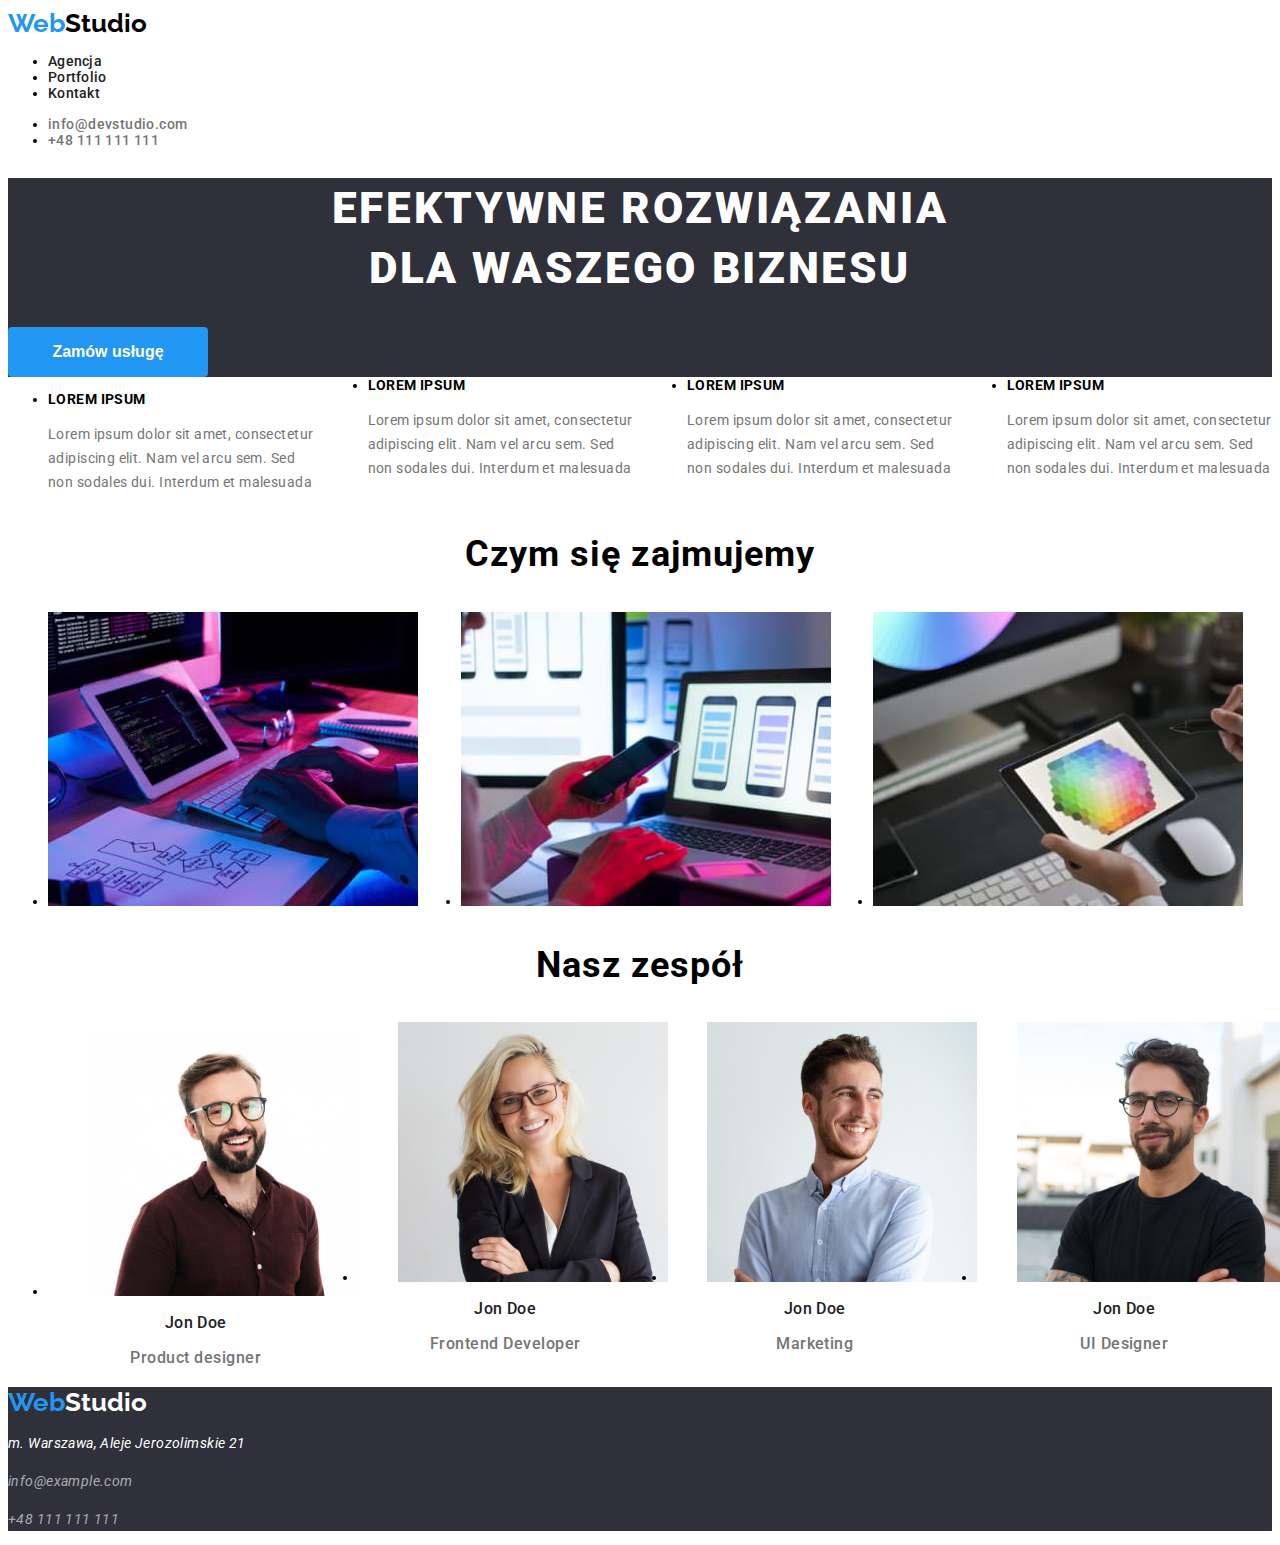
==== index.html @ ed07fb15 "copy reposytory 02" ====
<!DOCTYPE html>
<html lang="pl">

<head>
  <meta charset="UTF-8" />
  <meta name="description" content="zad 1 goit" />
  <title>WebStudio</title>
  <link rel="stylesheet" href="./css/styles.css" />
  <link rel="preconnect" href="https://fonts.googleapis.com">
  <link rel="preconnect" href="https://fonts.gstatic.com" crossorigin>
  <link href="https://fonts.googleapis.com/css2?family=Raleway:wght@700&family=Roboto:wght@400;500;700;900&display=swap"
    rel="stylesheet">
  <style>
    body {
      font-family: 'Roboto', sans-serif;
      font-size: 14px;
      line-height: 1.0;
    }
  </style>
</head>

<body>
  <header>
    <a class="link" href="./">
      <span class="logo logo-black"><span class="logo-blue">Web</span>Studio</span>
    </a>
    <nav>
      <ul>
        <li><a class="link navigation-text" href="./">Agencja</a></li>
        <li><a class="link navigation-text" href="./portfolio.html">Portfolio</a></li>
        <li><a class="link navigation-text" href="">Kontakt</a></li>
      </ul>
    </nav>
    <ul>
      <li>
        <a class="link address-text-top" href="mailto:info@devstudio.com"
          rel="noreferrer noopener">info@devstudio.com</a>
      </li>
      <li>
        <a class="link address-text-top" href="tel:+48111111111" rel="noreferrer noopener">+48 111 111 111</a>
      </li>
    </ul>
  </header>
  <main>
    <section class="background">
      <h1 class="center main-head-line">EFEKTYWNE ROZWIĄZANIA <br />DLA WASZEGO BIZNESU</h1>
      <button class="order-button order-button-text" type="button">Zamów usługę</button>
    </section>
    <section class="column4">
      <ul>
        <li>
          <p class="text-headline">LOREM IPSUM</p>
          <p class="text-content fading-text-on-white">
            Lorem ipsum dolor sit amet, consectetur adipiscing elit. Nam vel
            arcu sem. Sed non sodales dui. Interdum et malesuada
          </p>
        </li>
        <li>
          <p class="text-headline">LOREM IPSUM</p>
          <p class="text-content fading-text-on-white">
            Lorem ipsum dolor sit amet, consectetur adipiscing elit. Nam vel
            arcu sem. Sed non sodales dui. Interdum et malesuada
          </p>
        </li>
        <li>
          <p class="text-headline">LOREM IPSUM</p>
          <p class="text-content fading-text-on-white">
            Lorem ipsum dolor sit amet, consectetur adipiscing elit. Nam vel
            arcu sem. Sed non sodales dui. Interdum et malesuada
          </p>
        </li>
        <li>
          <p class="text-headline">LOREM IPSUM</p>
          <p class="text-content fading-text-on-white">
            Lorem ipsum dolor sit amet, consectetur adipiscing elit. Nam vel
            arcu sem. Sed non sodales dui. Interdum et malesuada
          </p>
        </li>
      </ul>
    </section>
    <section>
      <p class="center section-headline">Czym się zajmujemy</p>
      <ul class="column3">
        <li>
          <img src="./images/thing1.jpg" alt="pisanie kodu programu" width="370" height="294" />
        </li>
        <li>
          <img src="./images/thing2.jpg" alt="testowanie aplikacji" width="370" height="294" />
        </li>
        <li>
          <img src="./images/thing3.jpg" alt="projektowanie strony" width="370" height="294" />
        </li>
      </ul>
    </section>
    <section>
      <p class="center section-headline">Nasz zespół</p>
      <ul class="column4">
        <li>
          <figure>
            <img src="./images/person1.jpg" alt="brodaty mężczyzna" width="270" height="260" />
            <figcaption class="center">
              <p class="team-member">Jon Doe</p>
              <p class="member-position fading-text-on-white">Product designer</p>
            </figcaption>
          </figure>
        </li>
        <li>
          <figure>
            <img src="./images/person2.jpg" alt="kobieta" width="270" height="260" />
            <figcaption class="center">
              <p class="team-member">Jon Doe</p>
              <p class="member-position fading-text-on-white">Frontend Developer</p>
            </figcaption>
          </figure>
        </li>
        <li>
          <figure>
            <img src="./images/person3.jpg" alt="mężczyzna" width="270" height="260" />
            <figcaption class="center">
              <p class="team-member">Jon Doe</p>
              <p class="member-position fading-text-on-white">Marketing</p>
            </figcaption>
          </figure>
        </li>
        <li>
          <figure>
            <img src="./images/person4.jpg" alt="brodaty mężczyzna z tatuażem" width="270" height="260" />
            <figcaption class="center">
              <p class="team-member">Jon Doe</p>
              <p class="member-position fading-text-on-white">UI Designer</p>
            </figcaption>
          </figure>
        </li>
      </ul>
    </section>
  </main>
  <footer class="background">
    <span class="logo logo-white"><span class="logo-blue">Web</span>Studio</span>
    <address>
      <p class="street-address">m. Warszawa, Aleje Jerozolimskie 21</p>
      <p><a class="address-text-bottom" href="mailto:info@example.com" rel="noreferrer noopener">info@example.com </a>
      </p>
      <p><a class="address-text-bottom" href="tel:+48111111111" rel="noreferrer noopener">+48 111 111 111</a></p>
    </address>
  </footer>
</body>

</html>
---- css/styles.css ----
/*Color palete*/
    :root {
        --main-blue: #2196F3;
        --fade-on-white: #757575;
        --fade-on-black: #ffffff99;
        --background-color: #2F303A;
        --lighter-black: #212121;
        --white: #fff;
        --black: #000;
        --kolor7: #f5f4fa;
    }

/*Heder and Footer*/    
    .logo {
        font-family: 'Raleway', sans-serif;;
        font-size: 26px;
        font-weight: 700;
        line-height: 30.52px;
    }
    .logo-white {
        color: var(--white);
    }
    .logo-black {
        color: var(--black)
    }
    .logo-blue {
        color: var(--main-blue)
    }
    .navigation-text {
        color: var(--lighter-black);
        font-size: 14px;
        font-weight: 500;
        letter-spacing: 0.02em;
        line-height: 16.41px;
    }
    .address-text-top {
        color: var(--fade-on-white);
        font-size: 14px;
        font-weight: 500;
        letter-spacing: 0.03em;
        line-height: 16.41px;
    }
    .street-address {
        font-size: 14px;
        font-weight: 400;
        letter-spacing: 0.03em;
        line-height: 24px;
    }
    .address-text-bottom {
        color: var(--fade-on-black);
        font-size: 14px;
        font-weight: 400;
        letter-spacing: 0.03em;
        text-decoration: none;
        line-height: 24px;
    }
    .address-text-bottom:hover {
        color: var(--white);
    }
    .address-text-bottom:focus {
        color: var(--white);
    }

/*Body text elements*/
    .main-head-line {
        font-weight: 900;
        font-size: 44px;
        letter-spacing: 0.06em;
        line-height: 60px;
    }
    .section-headline {
        font-size: 36px;
        font-weight: 700;
        letter-spacing: 0.03em;
        line-height: 42.19px;
    }
    .text-headline {
        font-size: 14px;
        font-weight: 700;
        letter-spacing: 0.03em;
        line-height: 16.41px;
    }
    .text-content {
        font-size: 14px;
        font-weight: 400;
        letter-spacing: 0.03em;
        line-height: 24px;
    }

/*Staf*/
    .team-member {
        color: var(--lighter-black);
        font-size: 16px;
        font-weight: 500;
        letter-spacing: 0.03em;
        line-height: 18.75px;
    }
    .member-position {
        font-size: 16px;
        font-weight: 500;
        letter-spacing: 0.03em;
        line-height: 18.75px;
    }

/*Product*/
    .product-name {
        font-weight: 700;
        font-size: 18px;
        letter-spacing: 0.06em;
        line-height: 18px;
    }
    .product-description {
        color: var(--fade-on-white);
        font-size: 16px;
        font-weight: 400;
        letter-spacing: 0.03em;
        line-height: 16px;
    }

/*Link*/
    .link {
        text-decoration:none;
    }
    .link:hover {
        color:var(--main-blue)
    }
    .link:focus {
        color: var(--main-blue)
    }
    
/*Index Page: Order button*/
    .order-button {
        color: var(--white);
        background-color:var(--main-blue);
        border-radius: 4px;
        border: none;
        padding: 10px 41px;
        width: 200px;
        height: 50px;
    }
    .order-button-text {
        font-weight: 700;
        font-size: 16px;
    }
    .order-button:hover {
        cursor: pointer;
        color:  var(--black);
        background-color: var(--white);
        border: 3px solid var(--main-blue)
    }
    .order-button:focus {
        color: var(--black);
        background-color: var(--white);
        border: 2px solid var(--main-blue)
    }
    
/*Portfolio page: buttons*/
    .selector-button-text {
        color: var(--lighter-black);
        background-color: var(--kolor7);
        font-size: 16px;
        font-weight: 500;
        letter-spacing: 0.03em;
        line-height: 26px;
    }
    .selector-button {
        background-color: var(--kolor7);
        border-radius: 4px;
        border: none;
        padding: 6px 22px;
        cursor: pointer;
    }
    .selector-button:hover {
        background-color: var(--main-blue);
        color: var(--white);
    }
    .selector-button:focus {
        background-color: var(--main-blue);
        color: var(--white);
        cursor: pointer;
    }
    
/*Kolumns*/
    .column3 {
        columns: 3;
    }
    .column4 {
        columns: 4;
    }
    .column5 {
        columns: 5;
    }
    
/*Text modyfikation*/
    .center {
        text-align: center;
    }
    .fading-text-on-white {
        color: var(--fade-on-white);
    }
    .background {
        color: var(--white);
        background-color: var(--background-color);
    }
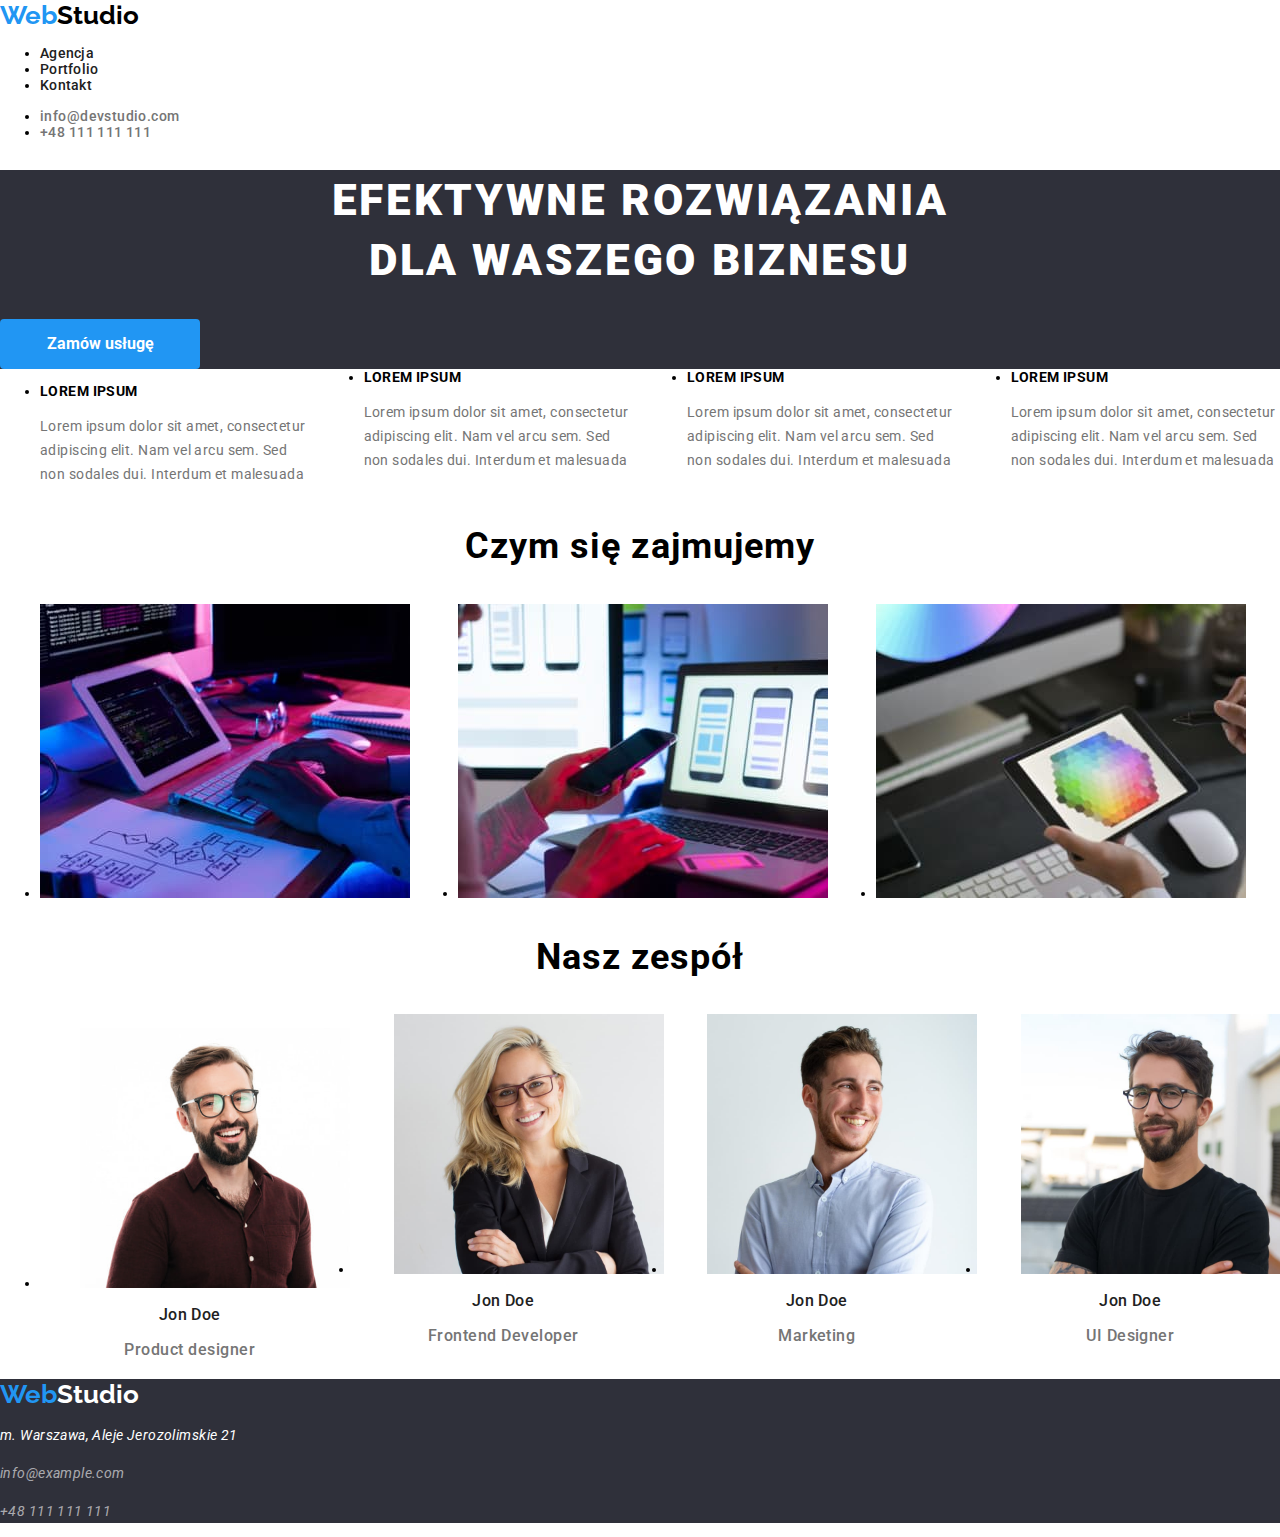
==== commit 36c51750: "added link to "modern"" ====
--- a/index.html
+++ b/index.html
@@ -5,6 +5,7 @@
   <meta charset="UTF-8" />
   <meta name="description" content="zad 1 goit" />
   <title>WebStudio</title>
+  <link rel="stylesheet" href="./css/modern-normalize.min.css" />
   <link rel="stylesheet" href="./css/styles.css" />
   <link rel="preconnect" href="https://fonts.googleapis.com">
   <link rel="preconnect" href="https://fonts.gstatic.com" crossorigin>
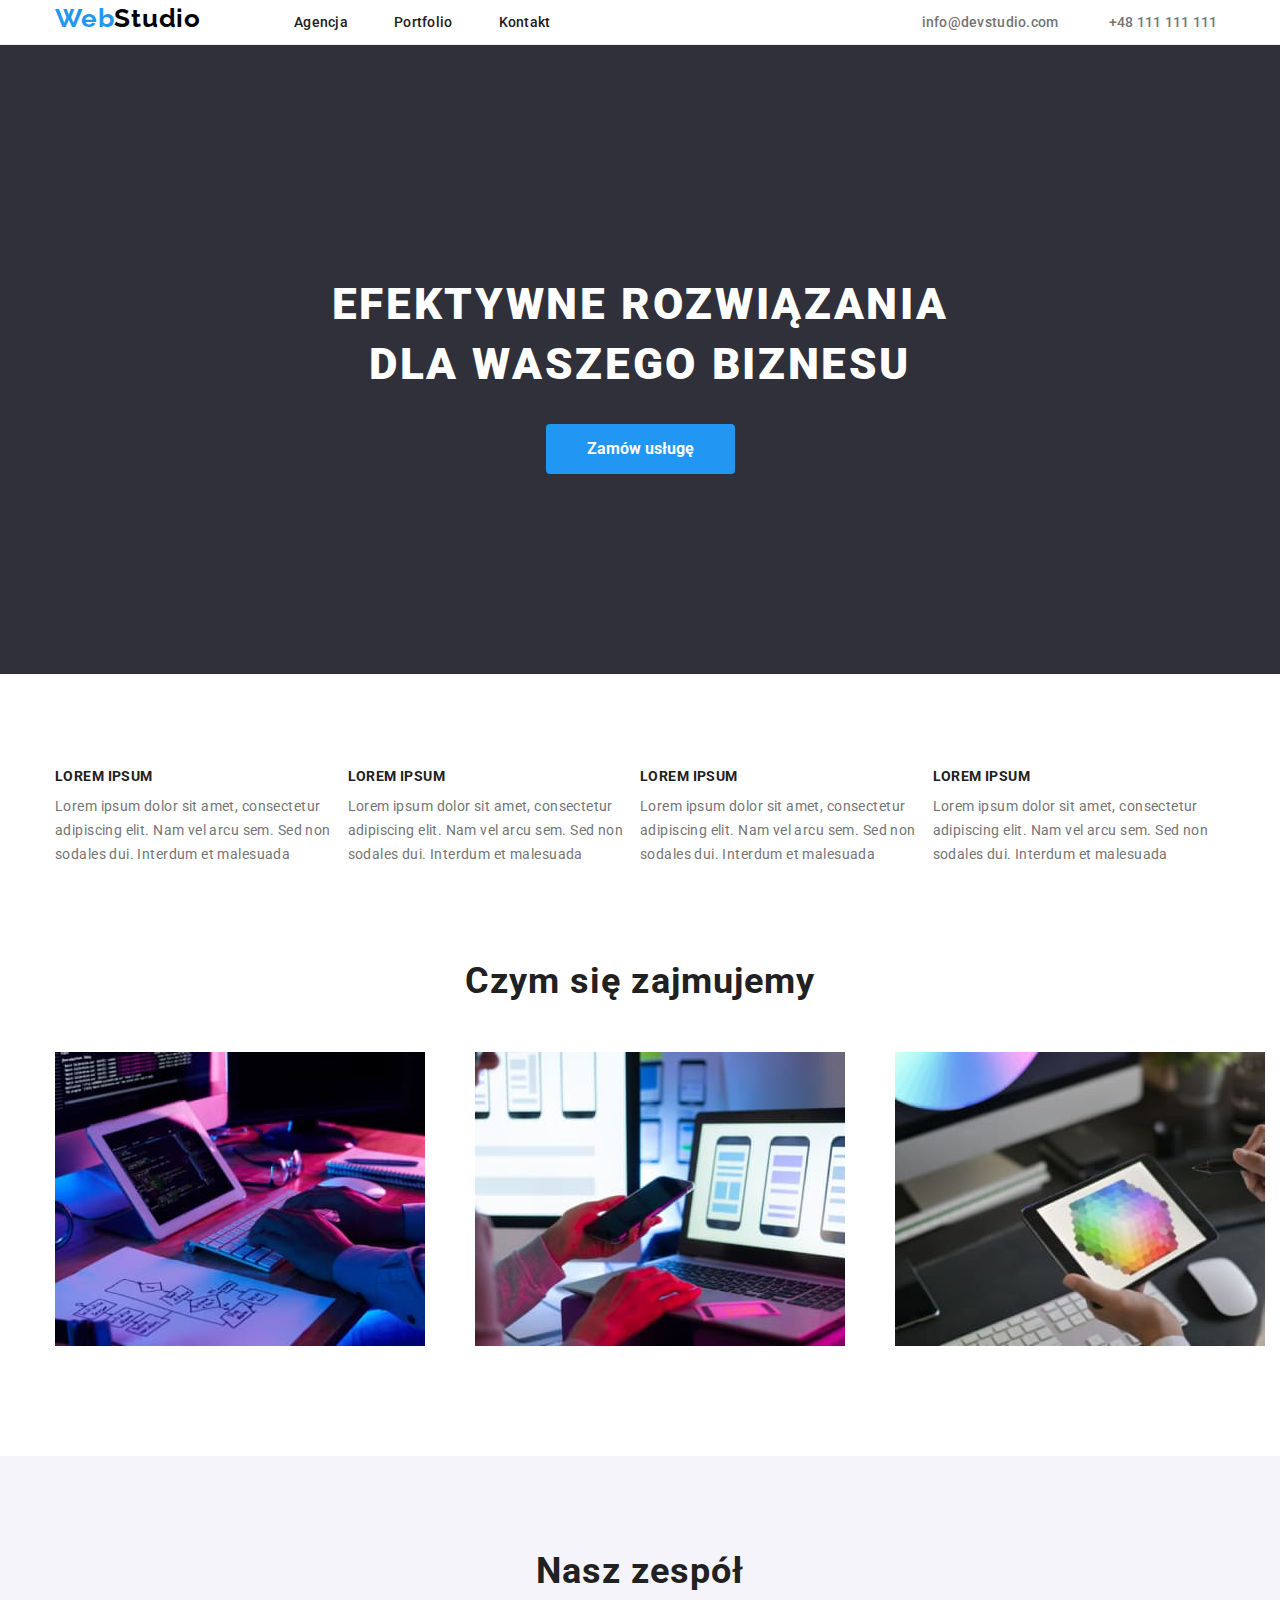
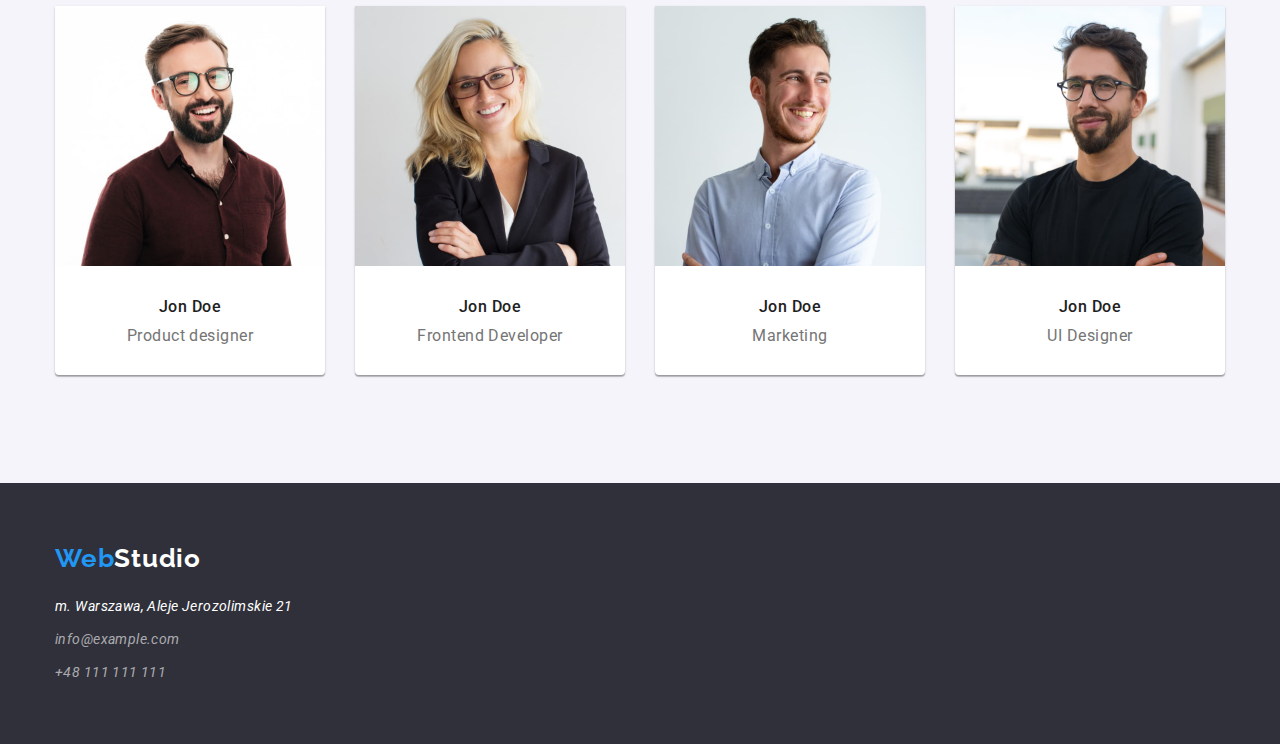
==== commit bb68082f: "Update index.html" ====
--- a/index.html
+++ b/index.html
@@ -21,128 +21,142 @@
 </head>
 
 <body>
-  <header>
-    <a class="link" href="./">
-      <span class="logo logo-black"><span class="logo-blue">Web</span>Studio</span>
-    </a>
-    <nav>
-      <ul>
-        <li><a class="link navigation-text" href="./">Agencja</a></li>
-        <li><a class="link navigation-text" href="./portfolio.html">Portfolio</a></li>
-        <li><a class="link navigation-text" href="">Kontakt</a></li>
+  <header class="border">
+    <div class="container flex-header">
+      <a class="link" href="./">
+        <span class="logo logo-header"><span class="logo-blue">Web</span>Studio</span>
+      </a>
+      <nav>
+        <ul class="nav-placement-1">
+          <li class="nav-grup-1"><a class="link-nav nav-text-1" href="./">Agencja</a></li>
+          <li class="nav-grup-1"><a class="link-nav nav-text-1" href="./portfolio.html">Portfolio</a></li>
+          <li class="nav-grup-1"><a class="link-nav nav-text-1" href="">Kontakt</a></li>
+        </ul>
+      </nav>
+      <ul class="nav-placement-2">
+        <li class="nav-grup-2">
+          <a class="link-nav nav-text-2" href="mailto:info@devstudio.com"
+            rel="noreferrer noopener">info@devstudio.com</a>
+        </li>
+        <li class="nav-grup-2">
+          <a class="link-nav nav-text-2" href="tel:+48111111111" rel="noreferrer noopener">+48 111 111 111</a>
+        </li>
       </ul>
-    </nav>
-    <ul>
-      <li>
-        <a class="link address-text-top" href="mailto:info@devstudio.com"
-          rel="noreferrer noopener">info@devstudio.com</a>
-      </li>
-      <li>
-        <a class="link address-text-top" href="tel:+48111111111" rel="noreferrer noopener">+48 111 111 111</a>
-      </li>
-    </ul>
+    </div>
   </header>
   <main>
-    <section class="background">
-      <h1 class="center main-head-line">EFEKTYWNE ROZWIĄZANIA <br />DLA WASZEGO BIZNESU</h1>
-      <button class="order-button order-button-text" type="button">Zamów usługę</button>
+    <section class="section-1 background-grey">
+      <div class="container sec-1-flex">
+        <h1 class="sec-1-headline">EFEKTYWNE ROZWIĄZANIA <br />DLA WASZEGO BIZNESU</h1>
+        <button class="order-button" type="button">Zamów usługę</button>
+      </div>
     </section>
-    <section class="column4">
-      <ul>
+    <section class="section">
+      <ul class="container sec-2-flex">
         <li>
-          <p class="text-headline">LOREM IPSUM</p>
-          <p class="text-content fading-text-on-white">
+          <p class="sec-2-head">LOREM IPSUM</p>
+          <p class="sec-2-text">
             Lorem ipsum dolor sit amet, consectetur adipiscing elit. Nam vel
             arcu sem. Sed non sodales dui. Interdum et malesuada
           </p>
         </li>
         <li>
-          <p class="text-headline">LOREM IPSUM</p>
-          <p class="text-content fading-text-on-white">
+          <p class="sec-2-head">LOREM IPSUM</p>
+          <p class="sec-2-text">
             Lorem ipsum dolor sit amet, consectetur adipiscing elit. Nam vel
             arcu sem. Sed non sodales dui. Interdum et malesuada
           </p>
         </li>
         <li>
-          <p class="text-headline">LOREM IPSUM</p>
-          <p class="text-content fading-text-on-white">
+          <p class="sec-2-head">LOREM IPSUM</p>
+          <p class="sec-2-text">
             Lorem ipsum dolor sit amet, consectetur adipiscing elit. Nam vel
             arcu sem. Sed non sodales dui. Interdum et malesuada
           </p>
         </li>
         <li>
-          <p class="text-headline">LOREM IPSUM</p>
-          <p class="text-content fading-text-on-white">
+          <p class="sec-2-head">LOREM IPSUM</p>
+          <p class="sec-2-text">
             Lorem ipsum dolor sit amet, consectetur adipiscing elit. Nam vel
             arcu sem. Sed non sodales dui. Interdum et malesuada
           </p>
         </li>
       </ul>
     </section>
-    <section>
-      <p class="center section-headline">Czym się zajmujemy</p>
-      <ul class="column3">
-        <li>
-          <img src="./images/thing1.jpg" alt="pisanie kodu programu" width="370" height="294" />
-        </li>
-        <li>
-          <img src="./images/thing2.jpg" alt="testowanie aplikacji" width="370" height="294" />
-        </li>
-        <li>
-          <img src="./images/thing3.jpg" alt="projektowanie strony" width="370" height="294" />
-        </li>
-      </ul>
+    <section class="sec-3-container-fix">
+      <div class="container">
+        <p class="section-headline">Czym się zajmujemy</p>
+        <ul class="sec-3-flex">
+          <li class="sec-3-grup">
+            <img src="./images/thing1.jpg" alt="pisanie kodu programu" width="370" height="294" />
+          </li>
+          <li class="sec-3-grup">
+            <img src="./images/thing2.jpg" alt="testowanie aplikacji" width="370" height="294" />
+          </li>
+          <li class="sec-3-grup">
+            <img src="./images/thing3.jpg" alt="projektowanie strony" width="370" height="294" />
+          </li>
+        </ul>
+      </div>
     </section>
-    <section>
-      <p class="center section-headline">Nasz zespół</p>
-      <ul class="column4">
-        <li>
-          <figure>
-            <img src="./images/person1.jpg" alt="brodaty mężczyzna" width="270" height="260" />
-            <figcaption class="center">
-              <p class="team-member">Jon Doe</p>
-              <p class="member-position fading-text-on-white">Product designer</p>
-            </figcaption>
-          </figure>
-        </li>
-        <li>
-          <figure>
-            <img src="./images/person2.jpg" alt="kobieta" width="270" height="260" />
-            <figcaption class="center">
-              <p class="team-member">Jon Doe</p>
-              <p class="member-position fading-text-on-white">Frontend Developer</p>
-            </figcaption>
-          </figure>
-        </li>
-        <li>
-          <figure>
-            <img src="./images/person3.jpg" alt="mężczyzna" width="270" height="260" />
-            <figcaption class="center">
-              <p class="team-member">Jon Doe</p>
-              <p class="member-position fading-text-on-white">Marketing</p>
-            </figcaption>
-          </figure>
-        </li>
-        <li>
-          <figure>
-            <img src="./images/person4.jpg" alt="brodaty mężczyzna z tatuażem" width="270" height="260" />
-            <figcaption class="center">
-              <p class="team-member">Jon Doe</p>
-              <p class="member-position fading-text-on-white">UI Designer</p>
-            </figcaption>
-          </figure>
-        </li>
-      </ul>
+    <section class="section background-light-grey">
+      <div class="container">
+        <p class="section-headline">Nasz zespół</p>
+        <ul class="sec-4-flex">
+          <li class="sec-4-grup">
+            <figure class="sec-4-border">
+              <img src="./images/person1.jpg" alt="brodaty mężczyzna" width="270" height="260" />
+              <figcaption>
+                <p class="team-member">Jon Doe</p>
+                <p class="member-position ">Product designer</p>
+              </figcaption>
+            </figure>
+          </li>
+          <li class="sec-4-grup">
+            <figure class="sec-4-border">
+              <img src="./images/person2.jpg" alt="kobieta" width="270" height="260" />
+              <figcaption>
+                <p class="team-member">Jon Doe</p>
+                <p class="member-position ">Frontend Developer</p>
+              </figcaption>
+            </figure>
+          </li>
+          <li class="sec-4-grup">
+            <figure class="sec-4-border">
+              <img src="./images/person3.jpg" alt="mężczyzna" width="270" height="260" />
+              <figcaption>
+                <p class="team-member">Jon Doe</p>
+                <p class="member-position ">Marketing</p>
+              </figcaption>
+            </figure>
+          </li>
+          <li class="sec-4-grup">
+            <figure class="sec-4-border">
+              <img src="./images/person4.jpg" alt="brodaty mężczyzna z tatuażem" width="270" height="260" />
+              <figcaption>
+                <p class="team-member">Jon Doe</p>
+                <p class="member-position">UI Designer</p>
+              </figcaption>
+            </figure>
+          </li>
+        </ul>
+      </div>
     </section>
   </main>
-  <footer class="background">
-    <span class="logo logo-white"><span class="logo-blue">Web</span>Studio</span>
-    <address>
-      <p class="street-address">m. Warszawa, Aleje Jerozolimskie 21</p>
-      <p><a class="address-text-bottom" href="mailto:info@example.com" rel="noreferrer noopener">info@example.com </a>
-      </p>
-      <p><a class="address-text-bottom" href="tel:+48111111111" rel="noreferrer noopener">+48 111 111 111</a></p>
-    </address>
+  <footer class="background-grey footer-sec">
+    <div class="container">
+      <span class="logo logo-white"><span class="logo-blue">Web</span>Studio</span>
+      <address>
+        <p class="botton-address-1 footer-p">m. Warszawa, Aleje Jerozolimskie 21</p>
+        <p class="footer-p"><a class="botton-address-2" href="mailto:info@example.com"
+            rel="noreferrer noopener">info@example.com
+          </a>
+        </p>
+        <p class="footer-p"><a class="botton-address-2" href="tel:+48111111111" rel="noreferrer noopener">+48 111 111
+            111</a>
+        </p>
+      </address>
+    </div>
   </footer>
 </body>
 
--- a/css/styles.css
+++ b/css/styles.css
@@ -1,204 +1,370 @@
 /*Color palete*/
-    :root {
-        --main-blue: #2196F3;
-        --fade-on-white: #757575;
-        --fade-on-black: #ffffff99;
-        --background-color: #2F303A;
-        --lighter-black: #212121;
-        --white: #fff;
-        --black: #000;
-        --kolor7: #f5f4fa;
-    }
-
-/*Heder and Footer*/    
-    .logo {
-        font-family: 'Raleway', sans-serif;;
-        font-size: 26px;
-        font-weight: 700;
-        line-height: 30.52px;
-    }
-    .logo-white {
-        color: var(--white);
-    }
-    .logo-black {
-        color: var(--black)
-    }
-    .logo-blue {
-        color: var(--main-blue)
-    }
-    .navigation-text {
-        color: var(--lighter-black);
-        font-size: 14px;
-        font-weight: 500;
-        letter-spacing: 0.02em;
-        line-height: 16.41px;
-    }
-    .address-text-top {
-        color: var(--fade-on-white);
-        font-size: 14px;
-        font-weight: 500;
-        letter-spacing: 0.03em;
-        line-height: 16.41px;
-    }
-    .street-address {
-        font-size: 14px;
-        font-weight: 400;
-        letter-spacing: 0.03em;
-        line-height: 24px;
-    }
-    .address-text-bottom {
-        color: var(--fade-on-black);
-        font-size: 14px;
-        font-weight: 400;
-        letter-spacing: 0.03em;
-        text-decoration: none;
-        line-height: 24px;
-    }
-    .address-text-bottom:hover {
-        color: var(--white);
-    }
-    .address-text-bottom:focus {
-        color: var(--white);
-    }
-
-/*Body text elements*/
-    .main-head-line {
-        font-weight: 900;
-        font-size: 44px;
-        letter-spacing: 0.06em;
-        line-height: 60px;
-    }
-    .section-headline {
-        font-size: 36px;
-        font-weight: 700;
-        letter-spacing: 0.03em;
-        line-height: 42.19px;
-    }
-    .text-headline {
-        font-size: 14px;
-        font-weight: 700;
-        letter-spacing: 0.03em;
-        line-height: 16.41px;
-    }
-    .text-content {
-        font-size: 14px;
-        font-weight: 400;
-        letter-spacing: 0.03em;
-        line-height: 24px;
-    }
-
-/*Staf*/
-    .team-member {
-        color: var(--lighter-black);
-        font-size: 16px;
-        font-weight: 500;
-        letter-spacing: 0.03em;
-        line-height: 18.75px;
-    }
-    .member-position {
-        font-size: 16px;
-        font-weight: 500;
-        letter-spacing: 0.03em;
-        line-height: 18.75px;
-    }
-
-/*Product*/
-    .product-name {
-        font-weight: 700;
-        font-size: 18px;
-        letter-spacing: 0.06em;
-        line-height: 18px;
-    }
-    .product-description {
-        color: var(--fade-on-white);
-        font-size: 16px;
-        font-weight: 400;
-        letter-spacing: 0.03em;
-        line-height: 16px;
-    }
-
-/*Link*/
-    .link {
-        text-decoration:none;
-    }
-    .link:hover {
-        color:var(--main-blue)
-    }
-    .link:focus {
-        color: var(--main-blue)
-    }
-    
-/*Index Page: Order button*/
-    .order-button {
-        color: var(--white);
-        background-color:var(--main-blue);
-        border-radius: 4px;
-        border: none;
-        padding: 10px 41px;
-        width: 200px;
-        height: 50px;
-    }
-    .order-button-text {
-        font-weight: 700;
-        font-size: 16px;
-    }
-    .order-button:hover {
-        cursor: pointer;
-        color:  var(--black);
-        background-color: var(--white);
-        border: 3px solid var(--main-blue)
-    }
-    .order-button:focus {
-        color: var(--black);
-        background-color: var(--white);
-        border: 2px solid var(--main-blue)
-    }
-    
-/*Portfolio page: buttons*/
-    .selector-button-text {
-        color: var(--lighter-black);
-        background-color: var(--kolor7);
-        font-size: 16px;
-        font-weight: 500;
-        letter-spacing: 0.03em;
-        line-height: 26px;
-    }
-    .selector-button {
-        background-color: var(--kolor7);
-        border-radius: 4px;
-        border: none;
-        padding: 6px 22px;
-        cursor: pointer;
-    }
-    .selector-button:hover {
-        background-color: var(--main-blue);
-        color: var(--white);
-    }
-    .selector-button:focus {
-        background-color: var(--main-blue);
-        color: var(--white);
-        cursor: pointer;
-    }
-    
-/*Kolumns*/
-    .column3 {
-        columns: 3;
-    }
-    .column4 {
-        columns: 4;
-    }
-    .column5 {
-        columns: 5;
-    }
-    
-/*Text modyfikation*/
-    .center {
-        text-align: center;
-    }
-    .fading-text-on-white {
-        color: var(--fade-on-white);
-    }
-    .background {
-        color: var(--white);
-        background-color: var(--background-color);
-    }+* {
+    padding: 0;
+}
+:root {
+    --main-blue: #2196F3;
+    --fade-on-white: #757575;
+    --fade-on-black: #ffffff99;
+    --background-color: #2F303A;
+    --lighter-black: #212121;
+    --white: #fff;
+    --black: #000;
+    --light-grey: #f5f4fa;
+    --hedder-border: #ececec;
+    --material-shadow-v1: #00000033;
+    --material-shadow-v2: #00000024;
+    --material-shadow-v3: #0000001F;
+    --product-background: #eee;
+}
+
+
+/*  GENERAL CHANGE */
+
+ul {
+    list-style-type: none
+}
+figure {
+    margin: 0px;
+}
+p {
+    margin:0;
+}
+/*  HEADER */
+
+.border {
+    border-bottom: 1px solid var(--hedder-border);
+}
+
+.logo {
+    text-decoration: none;
+    font-family: 'Raleway', sans-serif;
+    font-size: 26px;
+    font-weight: 700;
+    line-height: 31px;
+    letter-spacing: 0.03em;
+}
+
+.logo-header {
+    color: var(--black)
+}
+
+.logo-blue {
+    color: var(--main-blue)
+}
+
+.link {
+    text-decoration: none;
+}
+
+.link-nav {
+    text-decoration: none;
+    font-size: 14px;
+    font-weight: 500;
+    line-height: 16px;
+    letter-spacing: 0.02em;
+}
+
+.link-nav:hover {
+    color: var(--main-blue)
+}
+
+.link-nav:focus {
+    color: var(--main-blue)
+}
+.nav-grup-1 {
+    margin-right: 46px;
+}
+.nav-grup-1:last-child {
+    margin-right: 0px;
+}
+.nav-grup-2 {
+    margin-right: 50px;
+}
+.nav-grup-2:last-child {
+    margin-right: 0px;
+}
+
+.nav-text-1 {
+    color: var(--lighter-black);
+}
+
+.nav-text-2 {
+    color: var(--fade-on-white);
+}
+
+.nav-placement-1 {
+    display: flex;
+    align-items: center;
+    margin-left: 93px;
+    padding: 0;
+}
+
+.nav-placement-2 {
+    display: flex;
+    align-items: center;
+    margin-left: 371px;
+    padding: 0;
+}
+
+.flex-header {
+    display: flex;
+    align-items: baseline;
+}
+
+/*  FOOTER */
+
+.logo-white {
+    color: var(--white);
+}
+
+.background-grey {
+    color: var(--white);
+    background-color: var(--background-color);
+}
+
+.botton-address-1 {
+    font-size: 14px;
+    font-weight: 400;
+    letter-spacing: 0.03em;
+    line-height: 24px;
+}
+
+.botton-address-2 {
+    color: var(--fade-on-black);
+    font-size: 14px;
+    font-weight: 400;
+    letter-spacing: 0.03em;
+    line-height: 24px;
+    text-decoration: none;
+}
+.footer-p {
+    margin-bottom: 9px;
+}
+.footer-p:first-child {
+    margin-top: 20px;
+}
+.footer-p:last-child {
+    margin-bottom: 0;
+}
+
+.botton-address-2:hover {
+    color: var(--white);
+}
+
+.botton-address-2:focus {
+    color: var(--white);
+}
+.footer-sec {
+    padding-top: 60px;
+    padding-bottom: 60px;
+}
+
+
+/*  MAIN - INDEX */
+
+.sec-1-flex {
+    display: flex;
+    align-items: center;
+    flex-direction: column;
+}
+.sec-1-headline {
+    font-weight: 900;
+    font-size: 44px;
+    letter-spacing: 0.06em;
+    line-height: 60px;
+    text-align: center;
+}
+
+.order-button {
+    box-sizing: border-box;
+    color: var(--white);
+    background-color: var(--main-blue);
+    font-size: 16px;
+    font-weight: 700;
+    letter-spacing: 0, 06em;
+    line-height: 30px;
+    border: none;
+    border-radius: 4px;
+    padding: 10px 41px;
+}
+
+.order-button:hover {
+    cursor: pointer;
+    color: var(--main-blue);
+    background-color: var(--white);
+}
+
+.order-button:focus {
+    color: var(--main-blue);
+    background-color: var(--white);
+}
+.sec-2-flex {
+    display: flex;
+
+}
+.sec-2-head {
+    font-size: 14px;
+    font-weight: 700;
+    letter-spacing: 0.03em;
+    line-height: 16px;
+    text-transform: uppercase;
+    color: var(--lighter-black);
+    margin-bottom: 10px;
+}
+
+.sec-2-text {
+    font-size: 14px;
+    font-weight: 400;
+    letter-spacing: 0.03em;
+    line-height: 24px;
+    color: var(--fade-on-white);
+}
+.section-headline {
+    font-size: 36px;
+    font-weight: 700;
+    letter-spacing: 0.03em;
+    line-height: 42px;
+    text-align: center;
+    color: var(--lighter-black);
+}
+.background-light-grey {
+    background-color: var(--light-grey);
+}
+.sec-3-container-fix {
+    padding-bottom: 94px;
+}
+.sec-3-flex {
+    display: flex;
+    margin-top: 50px;
+}
+.sec-3-grup {
+    margin-left: 50px;
+}
+.sec-3-grup:first-child {
+    margin-left: 0px;
+}
+.sec-4-flex {
+    display: flex;
+}
+.sec-4-grup {
+    margin-left: 30px;
+}
+.sec-4-grup:first-child {
+    margin-left: 0px;
+}
+
+.sec-4-border {
+    background: var(--white);
+    border-radius: 0px 0px 4px 4px;
+    box-shadow: 0px 1px 3px var(--material-shadow-v3), 
+        0px 1px 1px var(--material-shadow-v2), 
+        0px 2px 1px var(--material-shadow-v1);
+}
+.team-member {
+    color: var(--lighter-black);
+    font-size: 16px;
+    font-weight: 500;
+    letter-spacing: 0.03em;
+    line-height: 18.75px;
+    text-align: center;
+    padding-top: 30px;
+    padding-bottom: 10px;
+    margin: 0;
+}
+
+.member-position {
+    font-size: 16px;
+    font-weight: 400;
+    letter-spacing: 0.03em;
+    line-height: 18.75px;
+    color: var(--fade-on-white);
+    text-align: center;
+    padding-bottom: 30px;
+    margin: 0;
+}
+
+/*  MAIN - PORTFOLIO */
+
+.selec-flex {
+    display: flex;
+    justify-content: center;
+    margin: 0;
+}
+.selector-button {
+    color: var(--lighter-black);
+    background-color: var(--light-grey);
+    font-size: 16px;
+    font-weight: 500;
+    letter-spacing: 0.03em;
+    line-height: 26px;
+    border-radius: 4px;
+    border: none;
+    padding: 6px 22px;
+    cursor: pointer;
+}
+.selec-but-place {
+    margin-right: 8px;
+}
+.selec-but-place:last-child {
+    margin-right: 0px;
+}
+.selector-button:hover {
+    background-color: var(--main-blue);
+    color: var(--white);
+}
+
+.selector-button:focus {
+    background-color: var(--main-blue);
+    color: var(--white);
+    cursor: pointer;
+}
+.product-flex {
+    display: flex;
+    flex-wrap: wrap;
+    gap: 30px;
+    margin-top: 34px;
+}
+.product-name {
+    color: var(--lighter-black);
+    font-weight: 700;
+    font-size: 18px;
+    letter-spacing: 0.06em;
+    line-height: 36px;
+    padding: 20px 0px 0 24px;
+}
+
+.product-description {
+    color: var(--fade-on-white);
+    font-size: 16px;
+    font-weight: 400;
+    letter-spacing: 0.03em;
+    line-height: 16px;
+    padding: 4px 0px 20px 24px;
+}
+.product-border {
+    border-bottom: 1px solid var(--product-background);
+    border-left: 1px solid var(--product-background);
+    border-right: 1px solid var(--product-background);
+}
+
+.product-img {
+    display: block
+}
+
+
+/*  PLACEMENT */
+
+.container {
+    max-width: 1200px;
+    margin: 0 auto;
+    padding: 0 15px;
+}
+.section {
+    padding-top: 94px;
+    padding-bottom: 94px;
+}
+.section-1 {
+    padding-top: 200px;
+    padding-bottom: 200px;
+}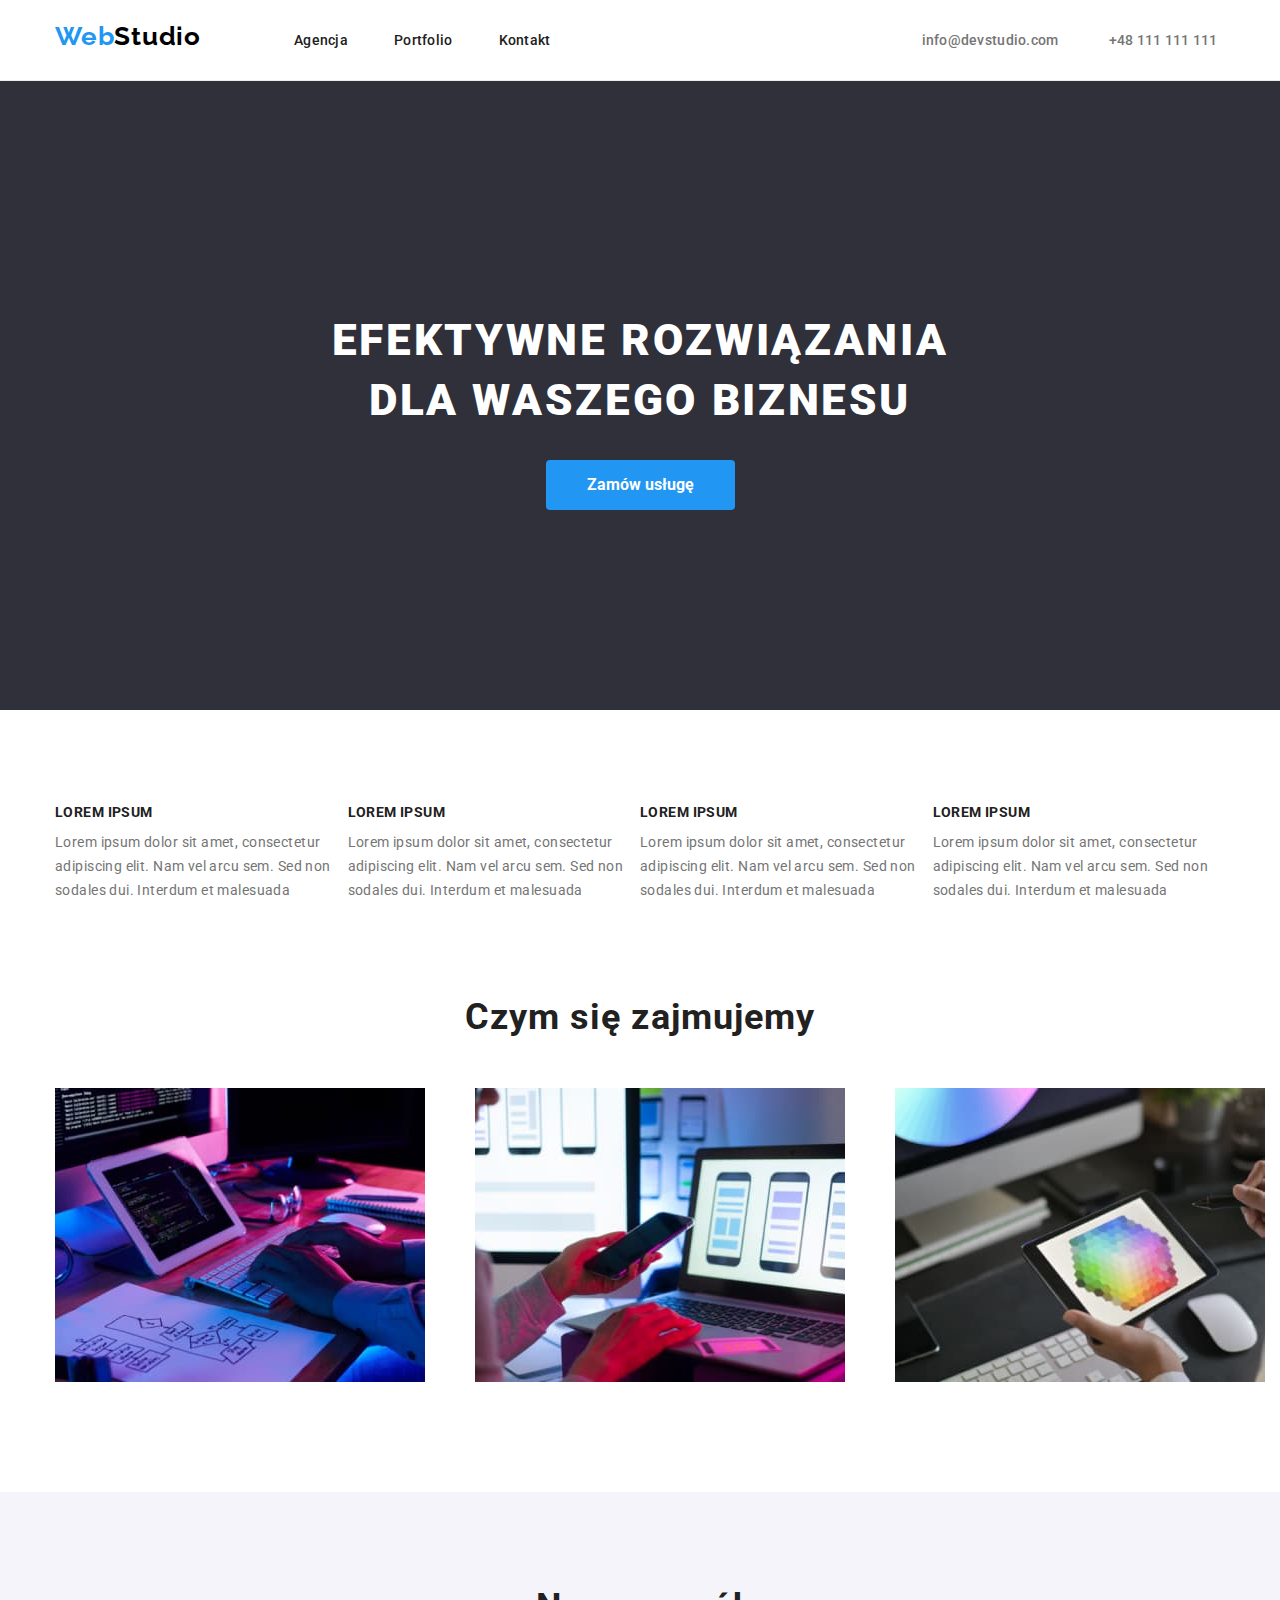
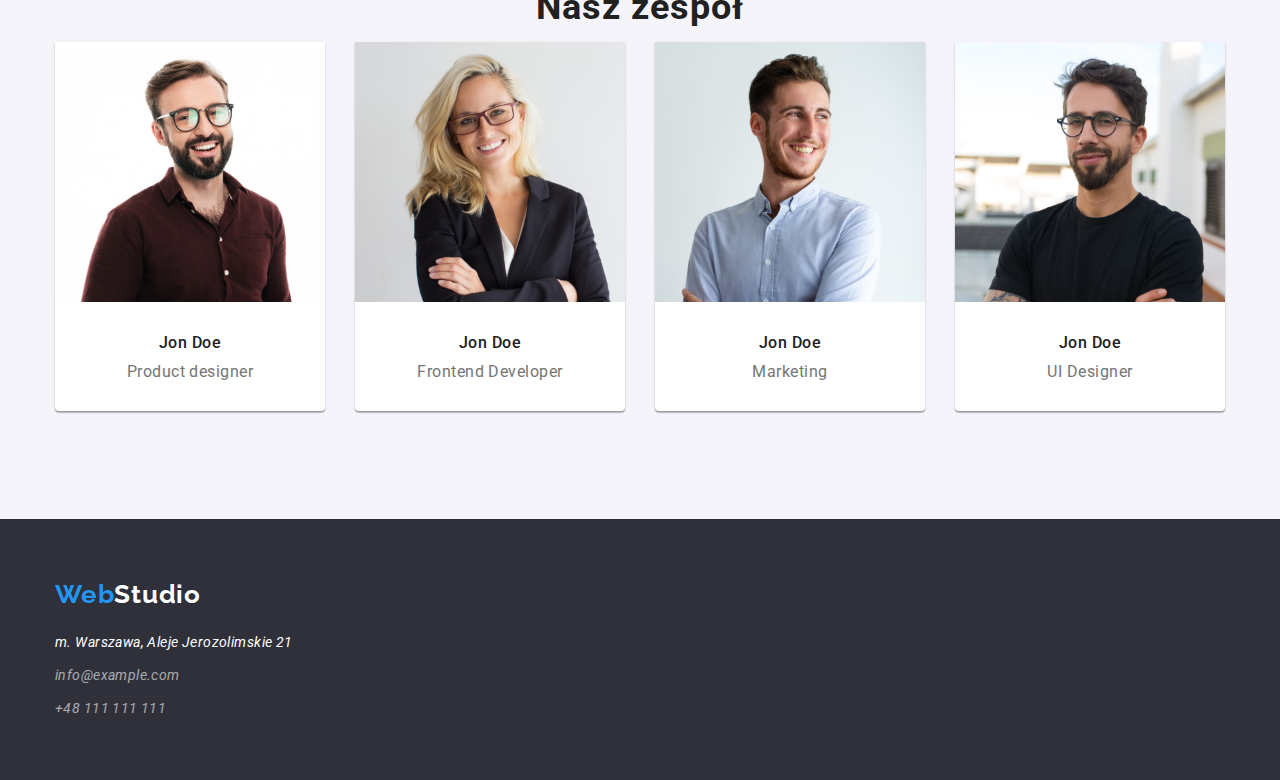
==== commit a7f0ad31: "header height fix" ====
--- a/index.html
+++ b/index.html
@@ -11,18 +11,11 @@
   <link rel="preconnect" href="https://fonts.gstatic.com" crossorigin>
   <link href="https://fonts.googleapis.com/css2?family=Raleway:wght@700&family=Roboto:wght@400;500;700;900&display=swap"
     rel="stylesheet">
-  <style>
-    body {
-      font-family: 'Roboto', sans-serif;
-      font-size: 14px;
-      line-height: 1.0;
-    }
-  </style>
 </head>
 
 <body>
   <header class="border">
-    <div class="container flex-header">
+    <div class="container-header flex-header">
       <a class="link" href="./">
         <span class="logo logo-header"><span class="logo-blue">Web</span>Studio</span>
       </a>
--- a/css/styles.css
+++ b/css/styles.css
@@ -1,7 +1,12 @@
-/*Color palete*/
 * {
     padding: 0;
 }
+body {
+    font-family: 'Roboto', sans-serif;
+    font-size: 14px;
+    line-height: 1.0;
+}
+/*Color palete*/
 :root {
     --main-blue: #2196F3;
     --fade-on-white: #757575;
@@ -32,6 +37,12 @@
 }
 /*  HEADER */
 
+.container-header {
+    width: 1200px;
+    margin: 0 auto;
+    padding: 18px 15px;
+}
+
 .border {
     border-bottom: 1px solid var(--hedder-border);
 }
@@ -356,7 +367,7 @@
 /*  PLACEMENT */
 
 .container {
-    max-width: 1200px;
+    width: 1200px;
     margin: 0 auto;
     padding: 0 15px;
 }
